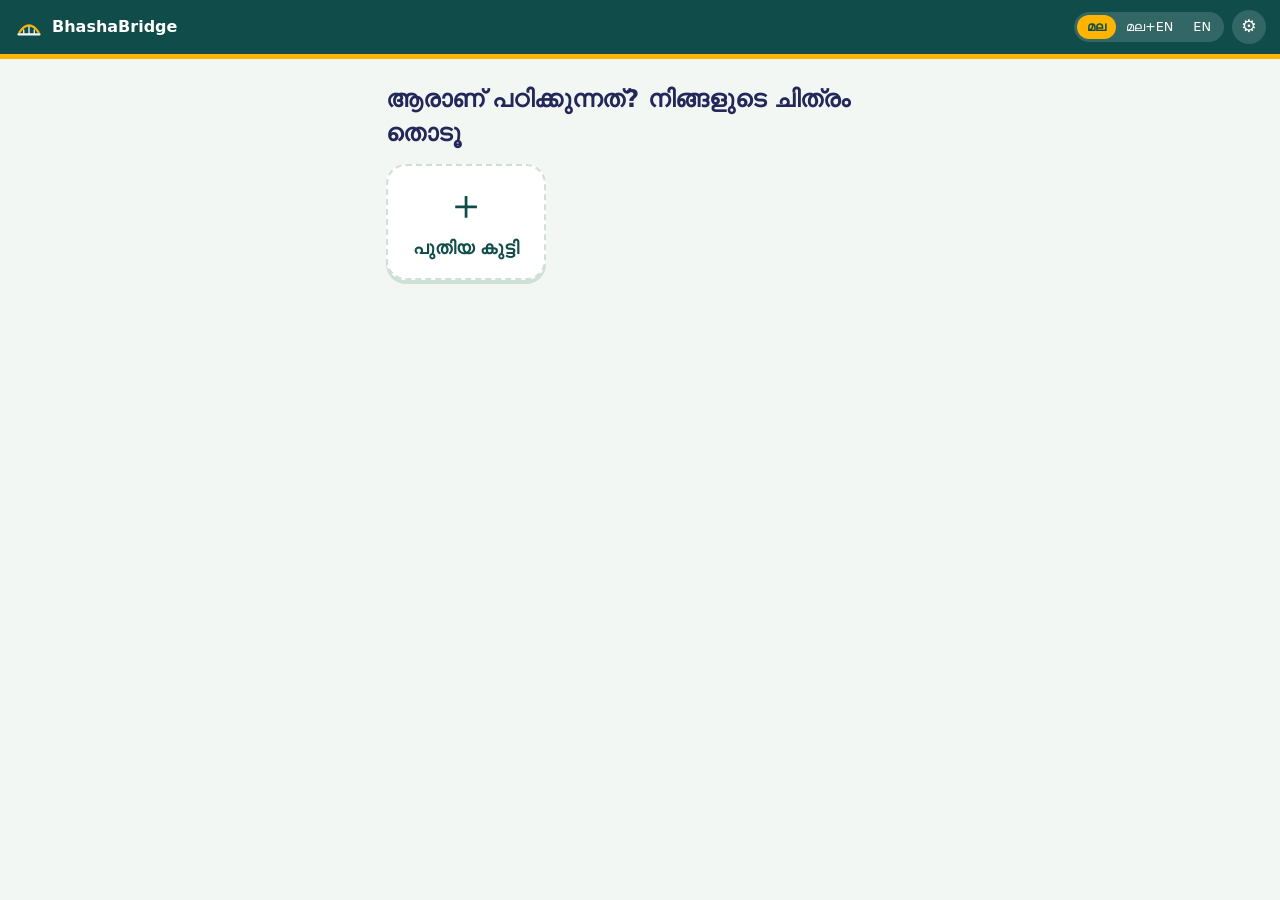
==== public/index.html @ 51b788df "Rename Index.html to index.html" ====
<!doctype html>
<html lang="ml">
  <head>
    <meta charset="utf-8" />
    <meta
      name="viewport"
      content="width=device-width,initial-scale=1,viewport-fit=cover"
    />
    <title>BhashaBridge · ഭാഷാ ബ്രിഡ്ജ്</title>
    <meta name="theme-color" content="#0f4c4a" />
    <link rel="manifest" href="manifest.json" />
    <link rel="icon" href="icon.svg" type="image/svg+xml" />
    <link rel="stylesheet" href="style.css" />
  </head>
  <body data-lang="ml">
    <header id="top">
      <div class="brand">
        <img src="icon.svg" alt="" width="30" height="30" /><b>BhashaBridge</b>
      </div>
      <div class="tools">
        <span id="net" class="net" hidden></span>
        <div class="seg" role="group" aria-label="Language">
          <button data-lang="ml">മല</button
          ><button data-lang="both">മല+EN</button
          ><button data-lang="en">EN</button>
        </div>
        <button id="gear" class="ico" aria-label="Settings">⚙</button>
      </div>
    </header>
    <main>
      <section id="s-kids" class="screen" hidden></section>
      <section id="s-create" class="screen" hidden></section>
      <section id="s-pin" class="screen" hidden></section>
      <section id="s-home" class="screen" hidden></section>
      <section id="s-gate" class="screen" hidden></section>
      <section id="s-end" class="screen" hidden></section>
      <section id="s-error" class="screen" hidden></section>
      <p id="boot" class="boot">…</p>
    </main>
    <div id="modal" class="modal" hidden></div>
    <div id="toast" class="toast" role="status" aria-live="polite"></div>
    <script src="store.js"></script>
    <script src="rules.js"></script>
    <script src="voice.js"></script>
    <script src="app.js"></script>
  </body>
</html>
---- public/style.css ----
/* BhashaBridge: backwater green, marigold, hibiscus. Memorable element = the pookalam mic. */
:root {
  --paper: #f2f7f3;
  --card: #fff;
  --ink: #23275a;
  --mute: #5d6485;
  --green: #0f4c4a;
  --leaf: #2f8f6b;
  --gold: #ffb400;
  --hib: #d6336c;
  --line: #cfe0d6;
  --r: 20px;
  font-family:
    "Noto Sans Malayalam", "Manjari", "Nirmala UI", "Segoe UI", system-ui,
    sans-serif;
  color: var(--ink);
}
* {
  box-sizing: border-box;
}
body {
  margin: 0;
  min-height: 100dvh;
  background: var(--paper);
  font-size: 18px;
  line-height: 1.75;
  padding: env(safe-area-inset-top) env(safe-area-inset-right)
    env(safe-area-inset-bottom) env(safe-area-inset-left);
}
button {
  font: inherit;
  color: inherit;
  cursor: pointer;
  -webkit-tap-highlight-color: transparent;
}
:focus-visible {
  outline: 3px solid var(--gold);
  outline-offset: 2px;
}
[hidden] {
  display: none !important;
}
/* language modes: both languages are always in the DOM, CSS picks what shows */
body[data-lang="ml"] .en,
body[data-lang="en"] .ml {
  display: none;
}
body[data-lang="both"] .en {
  display: block;
  font-size: 0.72em;
  line-height: 1.4;
  color: var(--mute);
  font-weight: 500;
}
body[data-lang="both"] .btn .en,
body[data-lang="both"] .pick .en {
  color: inherit;
  opacity: 0.8;
}
header {
  position: sticky;
  top: 0;
  z-index: 5;
  display: flex;
  justify-content: space-between;
  align-items: center;
  gap: 8px;
  padding: 10px 14px;
  background: var(--green);
  color: #fff;
  border-bottom: 5px solid var(--gold);
}
.brand {
  display: flex;
  align-items: center;
  gap: 8px;
  font-size: 1rem;
}
.brand img {
  border-radius: 8px;
}
.tools {
  display: flex;
  align-items: center;
  gap: 8px;
}
.seg {
  display: flex;
  background: #ffffff26;
  border-radius: 99px;
  padding: 3px;
}
.seg button {
  border: 0;
  background: none;
  color: #fff;
  padding: 2px 10px;
  border-radius: 99px;
  font-size: 0.8rem;
  line-height: 1.6;
}
body[data-lang="ml"] [data-lang="ml"],
body[data-lang="both"] [data-lang="both"],
body[data-lang="en"] [data-lang="en"] {
  background: var(--gold);
  color: var(--green);
  font-weight: 700;
}
.ico {
  border: 0;
  background: #ffffff26;
  color: #fff;
  width: 34px;
  height: 34px;
  border-radius: 50%;
  font-size: 1.1rem;
  line-height: 1;
}
.net {
  font-size: 0.75rem;
  background: var(--hib);
  padding: 1px 9px;
  border-radius: 99px;
  line-height: 1.6;
}
main {
  max-width: 540px;
  margin: 0 auto;
  padding: 18px 16px 40px;
}
.boot {
  text-align: center;
  color: var(--mute);
}
h1 {
  font-size: 1.5rem;
  line-height: 1.4;
  margin: 6px 0 14px;
}
/* controls */
.btn {
  display: block;
  width: 100%;
  min-height: 56px;
  border: 0;
  border-radius: 16px;
  background: var(--green);
  color: #fff;
  font-weight: 700;
  padding: 8px 18px;
  box-shadow: 0 5px 0 #08302f;
  transition:
    transform 0.08s,
    box-shadow 0.08s;
  margin-top: 14px;
}
.btn:active {
  transform: translateY(4px);
  box-shadow: 0 1px 0 #08302f;
}
.btn[disabled] {
  background: #a9b9b1;
  box-shadow: 0 5px 0 #8a9a92;
  cursor: not-allowed;
}
.btn.alt {
  background: var(--card);
  color: var(--green);
  border: 2px solid var(--green);
  box-shadow: 0 5px 0 var(--line);
}
.btn.gold {
  background: var(--gold);
  color: #3a2a00;
  box-shadow: 0 5px 0 #b57f00;
}
.card {
  background: var(--card);
  border: 2px solid var(--line);
  border-radius: var(--r);
  padding: 16px 18px;
  margin: 12px 0;
  box-shadow: 0 4px 0 var(--line);
}
.q {
  position: relative;
  padding-right: 64px;
}
.big {
  font-size: 1.3rem;
  line-height: 1.75;
  margin: 0;
  font-weight: 600;
}
.listen {
  position: absolute;
  right: 12px;
  top: 12px;
  width: 44px;
  height: 44px;
  border-radius: 50%;
  border: 2px solid var(--green);
  background: #fff;
  font-size: 1.15rem;
}
.opt .listen {
  position: static;
  flex: none;
}
.note {
  color: var(--mute);
  font-size: 0.95rem;
  margin: 0 0 8px;
}
/* kids + pin */
.kids {
  display: grid;
  grid-template-columns: repeat(auto-fill, minmax(130px, 1fr));
  gap: 14px;
}
.kid {
  display: flex;
  flex-direction: column;
  align-items: center;
  gap: 2px;
  padding: 14px 8px;
  border: 2px solid var(--line);
  border-radius: var(--r);
  background: var(--card);
  box-shadow: 0 4px 0 var(--line);
}
.kid .av,
.av {
  font-size: 2.6rem;
  line-height: 1.2;
}
.kid.add {
  border-style: dashed;
  color: var(--green);
}
.emo {
  display: grid;
  grid-template-columns: repeat(6, 1fr);
  gap: 8px;
}
.emo button {
  font-size: 1.7rem;
  border: 2px solid var(--line);
  border-radius: 14px;
  background: #fff;
  padding: 4px 0;
}
.emo button.sel {
  border-color: var(--green);
  background: #dff1e8;
  box-shadow: 0 3px 0 var(--leaf);
}
input[type="text"],
textarea {
  width: 100%;
  font: inherit;
  padding: 12px 14px;
  border: 2px solid var(--line);
  border-radius: 14px;
  background: #fff;
  color: var(--ink);
  margin-top: 8px;
}
textarea {
  resize: vertical;
  min-height: 84px;
}
.dots {
  display: flex;
  justify-content: center;
  gap: 14px;
  margin: 14px 0;
}
.dots i {
  width: 18px;
  height: 18px;
  border-radius: 50%;
  border: 2px solid var(--green);
}
.dots i.on {
  background: var(--green);
}
.dots.bad {
  animation: shake 0.4s;
}
@keyframes shake {
  25% {
    transform: translateX(-10px);
  }
  75% {
    transform: translateX(10px);
  }
}
.pad {
  display: grid;
  grid-template-columns: repeat(3, 1fr);
  gap: 10px;
  max-width: 300px;
  margin: 0 auto;
}
.pad button {
  height: 62px;
  font-size: 1.5rem;
  font-weight: 700;
  border: 2px solid var(--line);
  border-radius: 16px;
  background: #fff;
  box-shadow: 0 4px 0 var(--line);
}
.pad button:active {
  transform: translateY(3px);
  box-shadow: none;
}
.center {
  text-align: center;
}
/* home */
.cc h2 {
  font-size: 1.2rem;
  margin: 0 0 6px;
  line-height: 1.5;
}
.tag {
  display: inline-block;
  background: var(--gold);
  color: #3a2a00;
  border-radius: 99px;
  font-size: 0.75rem;
  padding: 0 10px;
  font-weight: 700;
  margin-bottom: 4px;
}
.pills {
  display: flex;
  flex-wrap: wrap;
  gap: 6px;
  margin: 6px 0 0;
}
.pill {
  display: inline-flex;
  align-items: center;
  gap: 6px;
  font-size: 0.78rem;
  padding: 1px 10px;
  border-radius: 99px;
  border: 2px solid var(--line);
  color: var(--mute);
  line-height: 1.5;
}
.pill i {
  font-style: normal;
  font-weight: 700;
}
.pill.good {
  border-color: var(--leaf);
  background: #dff1e8;
  color: #0b5a3a;
}
.pill.mid {
  border-color: var(--gold);
  background: #fff4d1;
  color: #6a4a00;
}
.pill.low {
  border-color: var(--hib);
  background: #fde4ed;
  color: #8b1c46;
}
.row {
  display: flex;
  gap: 10px;
}
.row > * {
  flex: 1;
}
/* gate */
.steps {
  display: flex;
  gap: 6px;
  list-style: none;
  padding: 0;
  margin: 0 0 6px;
  font-size: 0.78rem;
  align-items: center;
}
.steps li {
  flex: 1;
  text-align: center;
  border-bottom: 5px solid var(--line);
  padding-bottom: 2px;
  color: var(--mute);
}
.steps li.on {
  border-color: var(--gold);
  color: var(--ink);
  font-weight: 700;
}
.steps li.done {
  border-color: var(--leaf);
  color: var(--leaf);
}
.x {
  border: 0;
  background: none;
  font-size: 1.3rem;
  color: var(--mute);
  padding: 0 6px;
}
/* pookalam mic: concentric petals that pulse while recording */
.mic {
  position: relative;
  display: block;
  margin: 6px auto 0;
  width: 148px;
  height: 148px;
  border: 0;
  border-radius: 50%;
  background:
    radial-gradient(circle, var(--green) 0 34%, transparent 35%),
    repeating-conic-gradient(var(--gold) 0 15deg, #ff7a45 15deg 30deg);
  box-shadow:
    0 0 0 7px #fff,
    0 0 0 10px var(--gold);
  font-size: 2.4rem;
  color: #fff;
  transition: transform 0.15s;
}
.mic span {
  position: absolute;
  left: 0;
  right: 0;
  bottom: -34px;
  color: var(--ink);
  font-size: 0.9rem;
  line-height: 1.2;
}
.mic.rec {
  animation: pulse 1.1s infinite;
  background:
    radial-gradient(circle, var(--hib) 0 34%, transparent 35%),
    repeating-conic-gradient(var(--gold) 0 15deg, #ff7a45 15deg 30deg);
}
@keyframes pulse {
  50% {
    transform: scale(1.07);
    box-shadow:
      0 0 0 7px #fff,
      0 0 0 22px #ffb40055;
  }
}
.ans {
  padding-bottom: 20px;
}
.ans .mic {
  margin-bottom: 44px;
}
.stat {
  min-height: 28px;
  text-align: center;
  color: var(--mute);
  margin: -24px 0 6px;
}
.quote {
  font-size: 1.25rem;
  font-weight: 600;
  margin: 0 0 6px;
}
.opts {
  display: grid;
  gap: 10px;
  margin-top: 6px;
}
.opt {
  display: flex;
  gap: 8px;
  align-items: stretch;
}
.pick {
  flex: 1;
  text-align: left;
  background: var(--card);
  border: 2px solid var(--line);
  border-radius: 16px;
  padding: 10px 14px;
  box-shadow: 0 4px 0 var(--line);
  line-height: 1.6;
}
.pick.sel {
  border-color: var(--green);
  background: #dff1e8;
  box-shadow: 0 4px 0 var(--leaf);
}
.pairs {
  display: grid;
  grid-template-columns: 1fr 1fr;
  gap: 10px;
}
.pairs .card {
  margin: 0;
  padding: 12px;
  text-align: center;
  position: relative;
}
.pairs b {
  display: block;
  font-size: 1.1rem;
}
.pairs .listen {
  position: static;
  margin-top: 6px;
}
.chips {
  display: flex;
  flex-wrap: wrap;
  gap: 8px;
}
.chips span {
  background: #fff4d1;
  border: 2px solid var(--gold);
  border-radius: 12px;
  padding: 0 10px;
  font-weight: 700;
}
.think {
  text-align: center;
  padding: 34px;
}
.think i {
  display: inline-block;
  width: 14px;
  height: 14px;
  margin: 0 4px;
  border-radius: 50%;
  background: var(--gold);
  animation: bob 1s infinite;
}
.think i:nth-child(2) {
  animation-delay: 0.15s;
}
.think i:nth-child(3) {
  animation-delay: 0.3s;
}
@keyframes bob {
  50% {
    transform: translateY(-12px);
  }
}
.win {
  font-size: 3rem;
  text-align: center;
  margin: 0;
  animation: pop 0.5s;
}
@keyframes pop {
  0% {
    transform: scale(0.3);
  }
  70% {
    transform: scale(1.2);
  }
}
.sum {
  list-style: none;
  padding: 0;
  margin: 0;
}
.sum li {
  display: flex;
  justify-content: space-between;
  padding: 6px 0;
  border-bottom: 1px dashed var(--line);
}
/* overlays */
.modal {
  position: fixed;
  inset: 0;
  z-index: 20;
  background: #23275a99;
  display: grid;
  place-items: end center;
}
.sheet {
  background: var(--paper);
  width: 100%;
  max-width: 540px;
  border-radius: 24px 24px 0 0;
  padding: 18px 18px calc(18px + env(safe-area-inset-bottom));
  max-height: 88dvh;
  overflow: auto;
}
.toast {
  position: fixed;
  left: 50%;
  bottom: calc(20px + env(safe-area-inset-bottom));
  transform: translate(-50%, 40px);
  background: var(--ink);
  color: #fff;
  padding: 8px 18px;
  border-radius: 99px;
  opacity: 0;
  transition: 0.25s;
  z-index: 30;
  pointer-events: none;
  max-width: 90vw;
  font-size: 0.95rem;
}
.toast.on {
  opacity: 1;
  transform: translate(-50%, 0);
}
@media (prefers-reduced-motion: reduce) {
  * {
    animation: none !important;
    transition: none !important;
  }
}
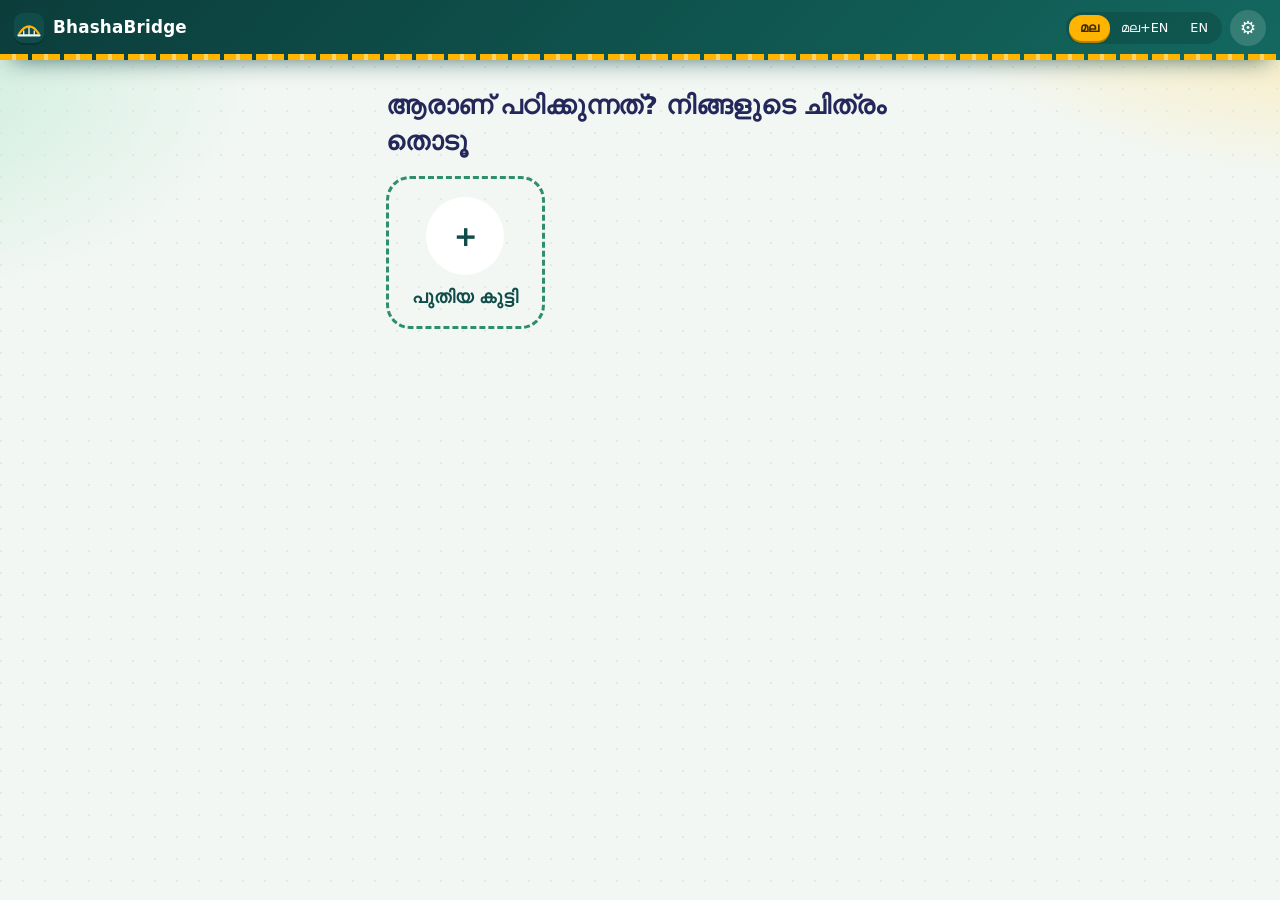
==== commit 671aa530: "ss" ====
--- a/public/index.html
+++ b/public/index.html
@@ -8,11 +8,20 @@
     />
     <title>BhashaBridge · ഭാഷാ ബ്രിഡ്ജ്</title>
     <meta name="theme-color" content="#0f4c4a" />
+    <meta name="color-scheme" content="light" />
+    <meta name="apple-mobile-web-app-capable" content="yes" />
+    <meta name="mobile-web-app-capable" content="yes" />
+    <meta
+      name="apple-mobile-web-app-status-bar-style"
+      content="black-translucent"
+    />
+    <link rel="preload" href="pack.json" as="fetch" crossorigin />
     <link rel="manifest" href="manifest.json" />
     <link rel="icon" href="icon.svg" type="image/svg+xml" />
     <link rel="stylesheet" href="style.css" />
   </head>
   <body data-lang="ml">
+    <a class="skip" href="#main">Skip to content</a>
     <header id="top">
       <div class="brand">
         <img src="icon.svg" alt="" width="30" height="30" /><b>BhashaBridge</b>
@@ -27,7 +36,7 @@
         <button id="gear" class="ico" aria-label="Settings">⚙</button>
       </div>
     </header>
-    <main>
+    <main id="main">
       <section id="s-kids" class="screen" hidden></section>
       <section id="s-create" class="screen" hidden></section>
       <section id="s-pin" class="screen" hidden></section>
@@ -37,6 +46,12 @@
       <section id="s-error" class="screen" hidden></section>
       <p id="boot" class="boot">…</p>
     </main>
+    <noscript
+      ><p style="padding: 20px; text-align: center">
+        Please turn on JavaScript to use BhashaBridge.
+      </p></noscript
+    >
+    <div id="confetti" class="confetti" aria-hidden="true"></div>
     <div id="modal" class="modal" hidden></div>
     <div id="toast" class="toast" role="status" aria-live="polite"></div>
     <script src="store.js"></script>
--- a/public/style.css
+++ b/public/style.css
@@ -1,4 +1,3 @@
-/* BhashaBridge: backwater green, marigold, hibiscus. Memorable element = the pookalam mic. */
 :root {
   --paper: #f2f7f3;
   --card: #fff;
@@ -8,12 +7,14 @@
   --leaf: #2f8f6b;
   --gold: #ffb400;
   --hib: #d6336c;
-  --line: #cfe0d6;
-  --r: 20px;
+  --line: #d5e5db;
+  --r: 24px;
+  --lift: 0 1px 0 #fff inset, 0 14px 30px -14px #0f4c4a55, 0 3px 0 var(--line);
   font-family:
     "Noto Sans Malayalam", "Manjari", "Nirmala UI", "Segoe UI", system-ui,
     sans-serif;
   color: var(--ink);
+  color-scheme: light;
 }
 * {
   box-sizing: border-box;
@@ -21,9 +22,18 @@
 body {
   margin: 0;
   min-height: 100dvh;
-  background: var(--paper);
   font-size: 18px;
   line-height: 1.75;
+  background: var(--paper);
+  background-image:
+    radial-gradient(700px 360px at 105% -5%, #ffe7a3 0, transparent 62%),
+    radial-gradient(640px 380px at -10% 8%, #c9ecdc 0, transparent 60%),
+    radial-gradient(circle at 1px 1px, #0f4c4a14 1.2px, transparent 1.6px);
+  background-size:
+    auto,
+    auto,
+    22px 22px;
+  background-attachment: fixed;
   padding: env(safe-area-inset-top) env(safe-area-inset-right)
     env(safe-area-inset-bottom) env(safe-area-inset-left);
 }
@@ -35,12 +45,24 @@
 }
 :focus-visible {
   outline: 3px solid var(--gold);
-  outline-offset: 2px;
+  outline-offset: 3px;
 }
 [hidden] {
   display: none !important;
 }
-/* language modes: both languages are always in the DOM, CSS picks what shows */
+.skip {
+  position: absolute;
+  left: -999px;
+}
+.skip:focus {
+  left: 8px;
+  top: 8px;
+  z-index: 50;
+  background: #fff;
+  padding: 6px 12px;
+  border-radius: 8px;
+}
+/* language modes */
 body[data-lang="ml"] .en,
 body[data-lang="en"] .ml {
   display: none;
@@ -53,10 +75,12 @@
   font-weight: 500;
 }
 body[data-lang="both"] .btn .en,
-body[data-lang="both"] .pick .en {
+body[data-lang="both"] .pick .en,
+body[data-lang="both"] header .en {
   color: inherit;
-  opacity: 0.8;
-}
+  opacity: 0.82;
+}
+/* header with a kasavu-style gold border */
 header {
   position: sticky;
   top: 0;
@@ -65,28 +89,45 @@
   justify-content: space-between;
   align-items: center;
   gap: 8px;
-  padding: 10px 14px;
-  background: var(--green);
+  padding: 10px 14px 14px;
   color: #fff;
-  border-bottom: 5px solid var(--gold);
+  background: linear-gradient(135deg, #0b3d3b, #13685f);
+  box-shadow: 0 10px 24px -12px #0b3d3bcc;
+}
+header::after {
+  content: "";
+  position: absolute;
+  left: 0;
+  right: 0;
+  bottom: 0;
+  height: 6px;
+  background: repeating-linear-gradient(
+    90deg,
+    var(--gold) 0 12px,
+    #ffd467 12px 16px,
+    var(--gold) 16px 28px,
+    transparent 28px 32px
+  );
 }
 .brand {
+  display: flex;
+  align-items: center;
+  gap: 9px;
+  font-size: 1.05rem;
+  letter-spacing: 0.2px;
+}
+.brand img {
+  border-radius: 9px;
+  box-shadow: 0 2px 0 #00000033;
+}
+.tools {
   display: flex;
   align-items: center;
   gap: 8px;
-  font-size: 1rem;
-}
-.brand img {
-  border-radius: 8px;
-}
-.tools {
-  display: flex;
-  align-items: center;
-  gap: 8px;
 }
 .seg {
   display: flex;
-  background: #ffffff26;
+  background: #00000026;
   border-radius: 99px;
   padding: 3px;
 }
@@ -94,101 +135,130 @@
   border: 0;
   background: none;
   color: #fff;
-  padding: 2px 10px;
+  padding: 2px 11px;
   border-radius: 99px;
   font-size: 0.8rem;
-  line-height: 1.6;
+  line-height: 1.7;
+  transition: background 0.2s;
 }
 body[data-lang="ml"] [data-lang="ml"],
 body[data-lang="both"] [data-lang="both"],
 body[data-lang="en"] [data-lang="en"] {
   background: var(--gold);
-  color: var(--green);
-  font-weight: 700;
+  color: #3a2a00;
+  font-weight: 800;
+  box-shadow: 0 2px 0 #b57f00;
 }
 .ico {
   border: 0;
   background: #ffffff26;
   color: #fff;
-  width: 34px;
-  height: 34px;
+  width: 36px;
+  height: 36px;
   border-radius: 50%;
-  font-size: 1.1rem;
+  font-size: 1.15rem;
   line-height: 1;
 }
 .net {
   font-size: 0.75rem;
   background: var(--hib);
-  padding: 1px 9px;
-  border-radius: 99px;
-  line-height: 1.6;
+  padding: 1px 10px;
+  border-radius: 99px;
+  line-height: 1.7;
+  font-weight: 700;
 }
 main {
   max-width: 540px;
   margin: 0 auto;
-  padding: 18px 16px 40px;
+  padding: 22px 16px 56px;
 }
 .boot {
   text-align: center;
   color: var(--mute);
 }
+.screen:not([hidden]) {
+  animation: rise 0.4s cubic-bezier(0.2, 0.8, 0.2, 1);
+}
+@keyframes rise {
+  from {
+    opacity: 0;
+    transform: translateY(16px);
+  }
+}
 h1 {
-  font-size: 1.5rem;
+  font-size: 1.6rem;
   line-height: 1.4;
-  margin: 6px 0 14px;
-}
-/* controls */
+  margin: 6px 0 16px;
+  letter-spacing: -0.2px;
+}
+/* buttons */
 .btn {
   display: block;
   width: 100%;
-  min-height: 56px;
+  min-height: 58px;
   border: 0;
-  border-radius: 16px;
-  background: var(--green);
+  border-radius: 18px;
   color: #fff;
-  font-weight: 700;
+  font-weight: 800;
   padding: 8px 18px;
-  box-shadow: 0 5px 0 #08302f;
+  margin-top: 16px;
+  background: linear-gradient(180deg, #19776e, var(--green));
+  box-shadow:
+    0 6px 0 #08302f,
+    0 14px 22px -8px #0f4c4a66,
+    inset 0 1px 0 #ffffff55;
   transition:
     transform 0.08s,
-    box-shadow 0.08s;
-  margin-top: 14px;
+    box-shadow 0.08s,
+    filter 0.2s;
+}
+.btn:hover {
+  filter: brightness(1.08);
 }
 .btn:active {
-  transform: translateY(4px);
-  box-shadow: 0 1px 0 #08302f;
+  transform: translateY(5px);
+  box-shadow:
+    0 1px 0 #08302f,
+    0 4px 8px -4px #0f4c4a66,
+    inset 0 1px 0 #ffffff55;
 }
 .btn[disabled] {
-  background: #a9b9b1;
-  box-shadow: 0 5px 0 #8a9a92;
+  background: #b9c8c0;
+  box-shadow: 0 6px 0 #97a79f;
+  color: #f4f8f5;
   cursor: not-allowed;
+  filter: none;
 }
 .btn.alt {
-  background: var(--card);
+  background: #fff;
   color: var(--green);
   border: 2px solid var(--green);
-  box-shadow: 0 5px 0 var(--line);
+  box-shadow: 0 6px 0 var(--line);
 }
 .btn.gold {
-  background: var(--gold);
+  background: linear-gradient(180deg, #ffc83d, var(--gold));
   color: #3a2a00;
-  box-shadow: 0 5px 0 #b57f00;
-}
+  box-shadow:
+    0 6px 0 #b57f00,
+    0 14px 22px -8px #ffb40088,
+    inset 0 1px 0 #fff9;
+}
+/* cards */
 .card {
   background: var(--card);
-  border: 2px solid var(--line);
   border-radius: var(--r);
-  padding: 16px 18px;
-  margin: 12px 0;
-  box-shadow: 0 4px 0 var(--line);
+  padding: 18px 20px;
+  margin: 14px 0;
+  box-shadow: var(--lift);
 }
 .q {
   position: relative;
-  padding-right: 64px;
+  padding-right: 68px;
+  border-left: 8px solid var(--gold);
 }
 .big {
   font-size: 1.3rem;
-  line-height: 1.75;
+  line-height: 1.8;
   margin: 0;
   font-weight: 600;
 }
@@ -196,47 +266,78 @@
   position: absolute;
   right: 12px;
   top: 12px;
-  width: 44px;
-  height: 44px;
+  width: 46px;
+  height: 46px;
   border-radius: 50%;
-  border: 2px solid var(--green);
-  background: #fff;
-  font-size: 1.15rem;
+  border: 0;
+  font-size: 1.2rem;
+  background: linear-gradient(180deg, #ffd467, var(--gold));
+  box-shadow: 0 4px 0 #b57f00;
+  transition: transform 0.08s;
+}
+.listen:active {
+  transform: translateY(3px);
+  box-shadow: 0 1px 0 #b57f00;
 }
 .opt .listen {
   position: static;
   flex: none;
+  align-self: center;
 }
 .note {
   color: var(--mute);
   font-size: 0.95rem;
   margin: 0 0 8px;
 }
-/* kids + pin */
+/* profiles + pin */
 .kids {
   display: grid;
-  grid-template-columns: repeat(auto-fill, minmax(130px, 1fr));
-  gap: 14px;
+  grid-template-columns: repeat(auto-fill, minmax(136px, 1fr));
+  gap: 16px;
 }
 .kid {
   display: flex;
   flex-direction: column;
   align-items: center;
-  gap: 2px;
-  padding: 14px 8px;
-  border: 2px solid var(--line);
+  gap: 6px;
+  padding: 18px 8px 14px;
+  border: 0;
   border-radius: var(--r);
-  background: var(--card);
-  box-shadow: 0 4px 0 var(--line);
+  background: #fff;
+  box-shadow: var(--lift);
+  font-weight: 700;
+  transition: transform 0.15s;
+}
+.kid:hover {
+  transform: translateY(-4px) rotate(-1deg);
 }
 .kid .av,
 .av {
-  font-size: 2.6rem;
-  line-height: 1.2;
+  display: grid;
+  place-items: center;
+  font-size: 2.4rem;
+  line-height: 1;
+  width: 78px;
+  height: 78px;
+  border-radius: 50%;
+  background: linear-gradient(135deg, #fff1c2, #d7f1e4);
+  box-shadow:
+    inset 0 0 0 3px #fff,
+    0 0 0 3px var(--gold);
+}
+.center .av {
+  margin: 0 auto 6px;
 }
 .kid.add {
-  border-style: dashed;
+  background: transparent;
+  border: 3px dashed var(--leaf);
   color: var(--green);
+  box-shadow: none;
+}
+.kid.add .av {
+  background: #fff;
+  box-shadow: none;
+  font-size: 2rem;
 }
 .emo {
   display: grid;
@@ -246,47 +347,68 @@
 .emo button {
   font-size: 1.7rem;
   border: 2px solid var(--line);
-  border-radius: 14px;
+  border-radius: 16px;
   background: #fff;
-  padding: 4px 0;
+  padding: 5px 0;
+  transition: transform 0.1s;
+}
+.emo button:hover {
+  transform: scale(1.1);
 }
 .emo button.sel {
   border-color: var(--green);
   background: #dff1e8;
-  box-shadow: 0 3px 0 var(--leaf);
+  box-shadow: 0 4px 0 var(--leaf);
 }
 input[type="text"],
 textarea {
   width: 100%;
   font: inherit;
-  padding: 12px 14px;
+  padding: 13px 16px;
   border: 2px solid var(--line);
-  border-radius: 14px;
-  background: #fff;
+  border-radius: 16px;
+  background: #fbfdfb;
   color: var(--ink);
   margin-top: 8px;
+  transition:
+    border-color 0.2s,
+    box-shadow 0.2s;
+}
+input[type="text"]:focus,
+textarea:focus {
+  outline: 0;
+  border-color: var(--green);
+  box-shadow: 0 0 0 4px #2f8f6b33;
 }
 textarea {
   resize: vertical;
-  min-height: 84px;
+  min-height: 88px;
 }
 .dots {
   display: flex;
   justify-content: center;
-  gap: 14px;
-  margin: 14px 0;
+  gap: 16px;
+  margin: 16px 0;
 }
 .dots i {
-  width: 18px;
-  height: 18px;
+  width: 20px;
+  height: 20px;
   border-radius: 50%;
-  border: 2px solid var(--green);
+  border: 3px solid var(--green);
+  transition:
+    transform 0.15s,
+    background 0.15s;
 }
 .dots i.on {
-  background: var(--green);
+  background: var(--gold);
+  border-color: var(--green);
+  transform: scale(1.15);
 }
 .dots.bad {
   animation: shake 0.4s;
+}
+.dots.bad i {
+  border-color: var(--hib);
 }
 @keyframes shake {
   25% {
@@ -299,62 +421,84 @@
 .pad {
   display: grid;
   grid-template-columns: repeat(3, 1fr);
-  gap: 10px;
-  max-width: 300px;
+  gap: 12px;
+  max-width: 310px;
   margin: 0 auto;
 }
 .pad button {
-  height: 62px;
-  font-size: 1.5rem;
-  font-weight: 700;
-  border: 2px solid var(--line);
-  border-radius: 16px;
+  height: 64px;
+  font-size: 1.55rem;
+  font-weight: 800;
+  border: 0;
+  border-radius: 20px;
   background: #fff;
-  box-shadow: 0 4px 0 var(--line);
+  box-shadow:
+    0 5px 0 var(--line),
+    0 10px 16px -10px #0f4c4a55;
 }
 .pad button:active {
-  transform: translateY(3px);
-  box-shadow: none;
+  transform: translateY(4px);
+  box-shadow: 0 1px 0 var(--line);
 }
 .center {
   text-align: center;
 }
 /* home */
+.cc {
+  position: relative;
+  overflow: hidden;
+  padding-top: 22px;
+}
+.cc::before {
+  content: "";
+  position: absolute;
+  left: 0;
+  right: 0;
+  top: 0;
+  height: 7px;
+  background: linear-gradient(90deg, var(--leaf), #7bd0a8);
+}
+.cc:has(.tag)::before {
+  background: linear-gradient(90deg, var(--gold), #ff7a45);
+}
 .cc h2 {
-  font-size: 1.2rem;
-  margin: 0 0 6px;
+  font-size: 1.25rem;
+  margin: 0 0 8px;
   line-height: 1.5;
 }
 .tag {
   display: inline-block;
-  background: var(--gold);
+  background: linear-gradient(90deg, #ffc83d, #ff9f45);
   color: #3a2a00;
   border-radius: 99px;
   font-size: 0.75rem;
-  padding: 0 10px;
-  font-weight: 700;
-  margin-bottom: 4px;
+  padding: 0 12px;
+  font-weight: 800;
+  margin-bottom: 6px;
 }
 .pills {
   display: flex;
   flex-wrap: wrap;
   gap: 6px;
-  margin: 6px 0 0;
 }
 .pill {
   display: inline-flex;
   align-items: center;
-  gap: 6px;
+  gap: 7px;
   font-size: 0.78rem;
-  padding: 1px 10px;
+  padding: 1px 11px;
   border-radius: 99px;
   border: 2px solid var(--line);
   color: var(--mute);
-  line-height: 1.5;
+  line-height: 1.55;
+  background: #fafdfb;
 }
 .pill i {
   font-style: normal;
-  font-weight: 700;
+  font-weight: 800;
+  background: #0000000d;
+  border-radius: 99px;
+  padding: 0 7px;
 }
 .pill.good {
   border-color: var(--leaf);
@@ -373,146 +517,223 @@
 }
 .row {
   display: flex;
-  gap: 10px;
+  gap: 12px;
 }
 .row > * {
   flex: 1;
 }
-/* gate */
+/* gate: connected stepper */
 .steps {
   display: flex;
-  gap: 6px;
+  gap: 8px;
   list-style: none;
   padding: 0;
-  margin: 0 0 6px;
+  margin: 0 0 8px;
   font-size: 0.78rem;
-  align-items: center;
+  align-items: flex-end;
 }
 .steps li {
   flex: 1;
   text-align: center;
-  border-bottom: 5px solid var(--line);
-  padding-bottom: 2px;
-  color: var(--mute);
+  position: relative;
+  padding-top: 14px;
+  color: var(--mute);
+  line-height: 1.4;
+}
+.steps li::before {
+  content: "";
+  position: absolute;
+  top: 0;
+  left: 0;
+  right: 0;
+  height: 7px;
+  border-radius: 99px;
+  background: var(--line);
 }
 .steps li.on {
-  border-color: var(--gold);
   color: var(--ink);
-  font-weight: 700;
+  font-weight: 800;
+}
+.steps li.on::before {
+  background: linear-gradient(90deg, var(--gold), #ff9f45);
+  box-shadow: 0 0 0 3px #ffb40033;
 }
 .steps li.done {
-  border-color: var(--leaf);
   color: var(--leaf);
+}
+.steps li.done::before {
+  background: var(--leaf);
 }
 .x {
   border: 0;
-  background: none;
-  font-size: 1.3rem;
-  color: var(--mute);
-  padding: 0 6px;
-}
-/* pookalam mic: concentric petals that pulse while recording */
+  background: #fff;
+  font-size: 1.1rem;
+  color: var(--mute);
+  width: 36px;
+  height: 36px;
+  border-radius: 50%;
+  margin-left: 8px;
+  box-shadow: 0 2px 0 var(--line);
+}
+/* pookalam mic: rotating petals, glowing centre */
 .mic {
   position: relative;
+  isolation: isolate;
   display: block;
-  margin: 6px auto 0;
-  width: 148px;
-  height: 148px;
+  margin: 8px auto 0;
+  width: 156px;
+  height: 156px;
   border: 0;
   border-radius: 50%;
-  background:
-    radial-gradient(circle, var(--green) 0 34%, transparent 35%),
-    repeating-conic-gradient(var(--gold) 0 15deg, #ff7a45 15deg 30deg);
-  box-shadow:
-    0 0 0 7px #fff,
-    0 0 0 10px var(--gold);
-  font-size: 2.4rem;
+  background: none;
+  font-size: 2.5rem;
   color: #fff;
   transition: transform 0.15s;
+  filter: drop-shadow(0 12px 14px #0f4c4a55);
+}
+.mic::before {
+  content: "";
+  position: absolute;
+  inset: 0;
+  z-index: -2;
+  border-radius: 50%;
+  background: repeating-conic-gradient(
+    var(--gold) 0 12deg,
+    #ff7a45 12deg 24deg
+  );
+  -webkit-mask: radial-gradient(circle, transparent 0 30%, #000 31%);
+  mask: radial-gradient(circle, transparent 0 30%, #000 31%);
+  animation: spin 28s linear infinite;
+}
+.mic::after {
+  content: "";
+  position: absolute;
+  inset: 30px;
+  z-index: -1;
+  border-radius: 50%;
+  background: radial-gradient(circle at 35% 28%, #35b48f, var(--green) 70%);
+  box-shadow:
+    0 0 0 6px #fff,
+    0 0 0 9px var(--gold);
+}
+.mic:active {
+  transform: scale(0.95);
 }
 .mic span {
   position: absolute;
-  left: 0;
-  right: 0;
-  bottom: -34px;
+  left: -20px;
+  right: -20px;
+  bottom: -36px;
   color: var(--ink);
   font-size: 0.9rem;
   line-height: 1.2;
+  font-weight: 700;
 }
 .mic.rec {
   animation: pulse 1.1s infinite;
-  background:
-    radial-gradient(circle, var(--hib) 0 34%, transparent 35%),
-    repeating-conic-gradient(var(--gold) 0 15deg, #ff7a45 15deg 30deg);
+}
+.mic.rec::after {
+  background: radial-gradient(circle at 35% 28%, #ff6a98, var(--hib) 70%);
+}
+.mic.rec::before {
+  animation-duration: 3s;
+}
+@keyframes spin {
+  to {
+    transform: rotate(360deg);
+  }
 }
 @keyframes pulse {
   50% {
     transform: scale(1.07);
-    box-shadow:
-      0 0 0 7px #fff,
-      0 0 0 22px #ffb40055;
   }
 }
 .ans {
-  padding-bottom: 20px;
+  padding-bottom: 22px;
 }
 .ans .mic {
-  margin-bottom: 44px;
+  margin-bottom: 48px;
 }
 .stat {
   min-height: 28px;
   text-align: center;
   color: var(--mute);
-  margin: -24px 0 6px;
+  margin: -26px 0 8px;
+  font-weight: 600;
 }
 .quote {
   font-size: 1.25rem;
-  font-weight: 600;
+  font-weight: 700;
   margin: 0 0 6px;
 }
 .opts {
   display: grid;
+  gap: 12px;
+  margin-top: 8px;
+}
+.opt {
+  display: flex;
   gap: 10px;
-  margin-top: 6px;
-}
-.opt {
-  display: flex;
-  gap: 8px;
-  align-items: stretch;
 }
 .pick {
+  position: relative;
   flex: 1;
   text-align: left;
-  background: var(--card);
-  border: 2px solid var(--line);
-  border-radius: 16px;
-  padding: 10px 14px;
-  box-shadow: 0 4px 0 var(--line);
-  line-height: 1.6;
+  background: #fff;
+  border: 2px solid transparent;
+  border-radius: 18px;
+  padding: 12px 44px 12px 16px;
+  box-shadow: var(--lift);
+  line-height: 1.65;
+  transition:
+    transform 0.1s,
+    border-color 0.15s,
+    background 0.15s;
+}
+.pick:active {
+  transform: scale(0.985);
 }
 .pick.sel {
   border-color: var(--green);
-  background: #dff1e8;
-  box-shadow: 0 4px 0 var(--leaf);
+  background: #e6f5ec;
+}
+.pick.sel::after {
+  content: "✓";
+  position: absolute;
+  right: 12px;
+  top: 50%;
+  transform: translateY(-50%);
+  width: 26px;
+  height: 26px;
+  border-radius: 50%;
+  background: var(--green);
+  color: #fff;
+  display: grid;
+  place-items: center;
+  font-size: 0.9rem;
+  font-weight: 800;
+  animation: pop 0.3s;
 }
 .pairs {
   display: grid;
   grid-template-columns: 1fr 1fr;
-  gap: 10px;
+  gap: 12px;
 }
 .pairs .card {
   margin: 0;
-  padding: 12px;
+  padding: 14px;
   text-align: center;
-  position: relative;
 }
 .pairs b {
   display: block;
-  font-size: 1.1rem;
+  font-size: 1.12rem;
+}
+.pairs b[lang="en"] {
+  color: var(--leaf);
 }
 .pairs .listen {
   position: static;
-  margin-top: 6px;
+  margin: 8px auto 0;
 }
 .chips {
   display: flex;
@@ -522,36 +743,38 @@
 .chips span {
   background: #fff4d1;
   border: 2px solid var(--gold);
-  border-radius: 12px;
-  padding: 0 10px;
-  font-weight: 700;
+  border-radius: 14px;
+  padding: 0 12px;
+  font-weight: 800;
 }
 .think {
   text-align: center;
-  padding: 34px;
+  padding: 38px;
 }
 .think i {
   display: inline-block;
-  width: 14px;
-  height: 14px;
-  margin: 0 4px;
+  width: 15px;
+  height: 15px;
+  margin: 0 5px;
   border-radius: 50%;
   background: var(--gold);
   animation: bob 1s infinite;
 }
 .think i:nth-child(2) {
   animation-delay: 0.15s;
+  background: #ff9f45;
 }
 .think i:nth-child(3) {
   animation-delay: 0.3s;
+  background: var(--hib);
 }
 @keyframes bob {
   50% {
-    transform: translateY(-12px);
+    transform: translateY(-14px);
   }
 }
 .win {
-  font-size: 3rem;
+  font-size: 3.2rem;
   text-align: center;
   margin: 0;
   animation: pop 0.5s;
@@ -561,61 +784,303 @@
     transform: scale(0.3);
   }
   70% {
-    transform: scale(1.2);
+    transform: scale(1.25);
   }
 }
 .sum {
   list-style: none;
   padding: 0;
-  margin: 0;
+  margin: 6px 0 0;
 }
 .sum li {
   display: flex;
   justify-content: space-between;
-  padding: 6px 0;
-  border-bottom: 1px dashed var(--line);
+  padding: 8px 0;
+  border-bottom: 2px dotted var(--line);
+}
+.confetti {
+  position: fixed;
+  inset: 0;
+  z-index: 40;
+  pointer-events: none;
+  overflow: hidden;
+}
+.confetti i {
+  position: absolute;
+  top: -24px;
+  width: 10px;
+  height: 16px;
+  border-radius: 3px;
+  animation: fall 1.9s cubic-bezier(0.3, 0.6, 0.5, 1) forwards;
+}
+@keyframes fall {
+  to {
+    transform: translate(var(--dx, 0), 105vh) rotate(720deg);
+  }
 }
 /* overlays */
 .modal {
   position: fixed;
   inset: 0;
   z-index: 20;
-  background: #23275a99;
+  background: #0b2a2ab3;
+  backdrop-filter: blur(4px);
   display: grid;
   place-items: end center;
+  animation: fade 0.2s;
 }
 .sheet {
   background: var(--paper);
   width: 100%;
   max-width: 540px;
-  border-radius: 24px 24px 0 0;
-  padding: 18px 18px calc(18px + env(safe-area-inset-bottom));
+  border-radius: 28px 28px 0 0;
+  padding: 22px 18px calc(20px + env(safe-area-inset-bottom));
   max-height: 88dvh;
   overflow: auto;
+  animation: slide 0.3s cubic-bezier(0.2, 0.8, 0.2, 1);
+}
+@keyframes slide {
+  from {
+    transform: translateY(60px);
+    opacity: 0;
+  }
+}
+@keyframes fade {
+  from {
+    opacity: 0;
+  }
 }
 .toast {
   position: fixed;
   left: 50%;
-  bottom: calc(20px + env(safe-area-inset-bottom));
+  bottom: calc(22px + env(safe-area-inset-bottom));
   transform: translate(-50%, 40px);
   background: var(--ink);
   color: #fff;
-  padding: 8px 18px;
+  padding: 10px 20px;
   border-radius: 99px;
   opacity: 0;
   transition: 0.25s;
-  z-index: 30;
+  z-index: 60;
   pointer-events: none;
   max-width: 90vw;
   font-size: 0.95rem;
+  box-shadow: 0 10px 24px -8px #23275a99;
 }
 .toast.on {
   opacity: 1;
   transform: translate(-50%, 0);
 }
 @media (prefers-reduced-motion: reduce) {
-  * {
+  *,
+  ::before,
+  ::after {
     animation: none !important;
     transition: none !important;
   }
 }
+/* passport + digest */
+.who {
+  display: flex;
+  align-items: center;
+  gap: 14px;
+  margin-bottom: 8px;
+}
+.who h1 {
+  margin: 0;
+}
+.who .note {
+  margin: 0;
+}
+.tabs {
+  display: flex;
+  gap: 8px;
+  overflow-x: auto;
+  padding: 4px 2px 12px;
+  scrollbar-width: none;
+}
+.tab {
+  flex: none;
+  border: 0;
+  background: #fff;
+  border-radius: 99px;
+  padding: 3px 16px;
+  font-weight: 700;
+  color: var(--mute);
+  box-shadow: 0 4px 0 var(--line);
+  line-height: 1.6;
+}
+.tab.on {
+  background: var(--green);
+  color: #fff;
+  box-shadow: 0 4px 0 #08302f;
+}
+.srow {
+  display: flex;
+  justify-content: space-between;
+  align-items: center;
+  gap: 10px;
+}
+.srow b {
+  font-size: 1.15rem;
+}
+.badge {
+  border-radius: 99px;
+  padding: 0 12px;
+  font-size: 0.78rem;
+  font-weight: 800;
+  background: #eef2f0;
+  color: var(--mute);
+  border: 2px solid var(--line);
+  text-align: center;
+  line-height: 1.5;
+}
+.badge.good {
+  background: #dff1e8;
+  color: #0b5a3a;
+  border-color: var(--leaf);
+}
+.badge.mid {
+  background: #fff4d1;
+  color: #6a4a00;
+  border-color: var(--gold);
+}
+.badge.low {
+  background: #fde4ed;
+  color: #8b1c46;
+  border-color: var(--hib);
+}
+.bar {
+  height: 16px;
+  background: #e3eee8;
+  border-radius: 99px;
+  overflow: hidden;
+  margin: 12px 0 8px;
+}
+.bar i {
+  display: block;
+  height: 100%;
+  border-radius: 99px;
+  background: linear-gradient(90deg, var(--leaf), #5cc79b);
+  transition: width 0.8s cubic-bezier(0.2, 0.8, 0.2, 1);
+}
+.strand.mid .bar i {
+  background: linear-gradient(90deg, var(--gold), #ffd467);
+}
+.strand.low .bar i {
+  background: linear-gradient(90deg, var(--hib), #ff7aa3);
+}
+.strand.none .bar i {
+  background: #9db3ab;
+}
+.lowc {
+  display: inline-block;
+  border: 2px dashed var(--mute);
+  border-radius: 10px;
+  padding: 0 10px;
+  font-size: 0.8rem;
+  color: var(--mute);
+  margin-left: 6px;
+}
+details summary {
+  cursor: pointer;
+  color: var(--green);
+  font-weight: 800;
+  font-size: 0.9rem;
+  margin-top: 6px;
+}
+.log {
+  list-style: none;
+  padding: 0;
+  margin: 8px 0 0;
+  font-size: 0.85rem;
+}
+.log li {
+  display: flex;
+  justify-content: space-between;
+  gap: 8px;
+  padding: 5px 0;
+  border-bottom: 2px dotted var(--line);
+}
+.next {
+  background: linear-gradient(135deg, #0b3d3b, #13685f);
+  color: #fff;
+}
+.next .note {
+  color: #cfe6dc;
+}
+.next .btn {
+  margin-top: 12px;
+}
+.chip {
+  display: inline-block;
+  background: #fff0bd;
+  color: #634900;
+  border-radius: 99px;
+  padding: 0 12px;
+  font-size: 0.78rem;
+  font-weight: 800;
+}
+.rank {
+  display: grid;
+  grid-template-columns: 34px 1fr auto;
+  gap: 12px;
+  align-items: center;
+  padding: 10px 0;
+  border-bottom: 2px dotted var(--line);
+}
+.rank .n {
+  width: 34px;
+  height: 34px;
+  border-radius: 50%;
+  display: grid;
+  place-items: center;
+  background: var(--gold);
+  font-weight: 800;
+  color: #3a2a00;
+}
+.rank .bar {
+  margin: 4px 0 0;
+}
+.rank small {
+  color: var(--mute);
+}
+.stats {
+  display: grid;
+  grid-template-columns: repeat(3, 1fr);
+  gap: 10px;
+  text-align: center;
+}
+.stats b {
+  display: block;
+  font-size: 1.6rem;
+  line-height: 1.2;
+  color: var(--green);
+}
+.stats span {
+  font-size: 0.78rem;
+  color: var(--mute);
+}
+@media print {
+  body {
+    background: #fff !important;
+  }
+  header,
+  .noprint,
+  .toast {
+    display: none !important;
+  }
+  .card {
+    box-shadow: none;
+    border: 1px solid #bbb;
+    break-inside: avoid;
+  }
+  main {
+    max-width: none;
+    padding: 0;
+  }
+  .bar i {
+    -webkit-print-color-adjust: exact;
+    print-color-adjust: exact;
+  }
+}
